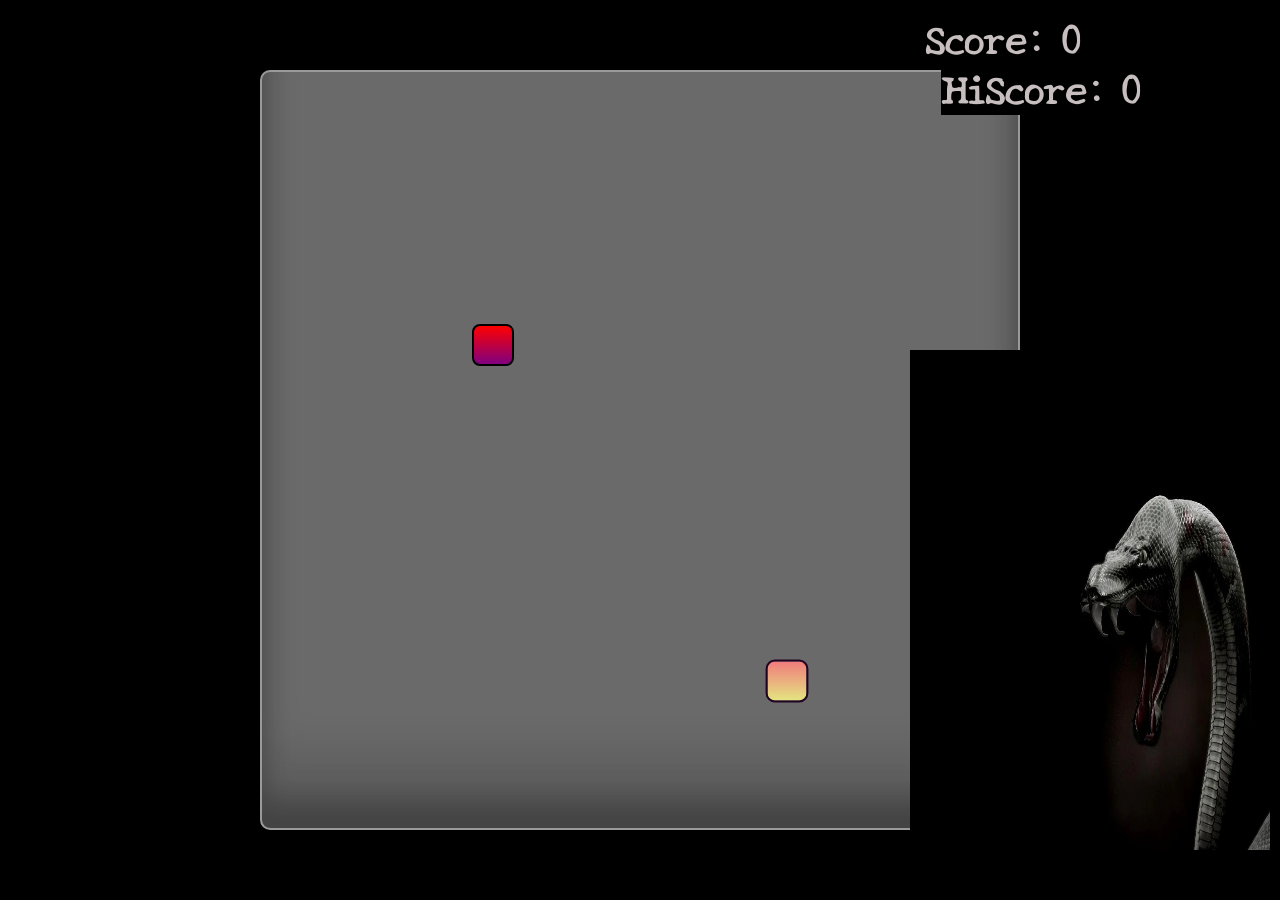
==== SnakeGame/index.html @ 0f673046 "Add files via upload" ====
<!DOCTYPE html>
<html lang="en">
<head>
    <meta charset="UTF-8">
    <meta http-equiv="X-UA-Compatible" content="IE=edge">
    <meta name="viewport" content="width=device-width, initial-scale=1.0">
    <title>Snake Game</title>
    <link rel="stylesheet" href="css/style.css">
</head>
<body>
    <div class="body">
        <div id="scoreBox">Score: 0</div>
        <div id="hiscoreBox">HiScore: 0</div>
        <div id="board"></div>
        <img src="css/img.png" alt="">
         </div>
</body>
<script src="js/index.js"></script>
</html>
---- SnakeGame/css/style.css ----
@import url('https://fonts.googleapis.com/css2?family=New+Tegomin&display=swap');
*{
    padding: 0;
    margin: 0px;
    background-color:black;
}
.body img{
    position: absolute;
    bottom: 50px;
    right: 10px;
    width: 360px;
    height: 500px;

}
.body{
    min-height: 100vh;
    background-size: 100vw 80vh;
    background-repeat: no-repeat;
    display: flex;
    justify-content: center;
    align-items: center; 
    }

#scoreBox{
    color: rgb(199, 191, 191);
    position: absolute;
    top: 9px;
    right: 200px;
    font-size: 39px;
    font-weight: bold;
    font-family: 'New Tegomin', serif;
}

#hiscoreBox{
    color: rgb(199, 191, 191);
    position: absolute;
    top: 59px;
    right: 140px;
    font-size: 39px;
    font-weight: bold;
    font-family: 'New Tegomin', serif;
}

#board{
    background-color: rgba(192, 190, 190, 0.555);
    width: 84vmin;
    height: 84vmin;
    border: 2px solid rgb(155, 154, 154);
    box-shadow: rgba(0, 0, 0, 0.17) 0px -23px 25px 0px inset, rgba(0, 0, 0, 0.15) 0px -36px 30px 0px inset, rgba(0, 0, 0, 0.1) 0px -79px 40px 0px inset, rgba(0, 0, 0, 0.06) 0px 2px 1px, rgba(0, 0, 0, 0.09) 0px 4px 2px, rgba(0, 0, 0, 0.09) 0px 8px 4px, rgba(0, 0, 0, 0.09) 0px 16px 8px, rgba(0, 0, 0, 0.09) 0px 32px 16px;
    display: grid;
    grid-template-rows: repeat(18, 1fr);
    grid-template-columns: repeat(18, 1fr);
    border-radius: 10px;
}

.head{
    background: linear-gradient(rgb(240, 124, 124), rgb(228, 228, 129));
    border: 2px solid rgb(34, 4, 34); 
    transform: scale(1.02);
    border-radius: 9px;
}

.snake{
    background-color: purple;
    border: .25vmin solid white;
    border-radius: 12px;
}

.food{
    background: linear-gradient(red, purple);
    border: .25vmin solid black;
    border-radius: 8px;
}
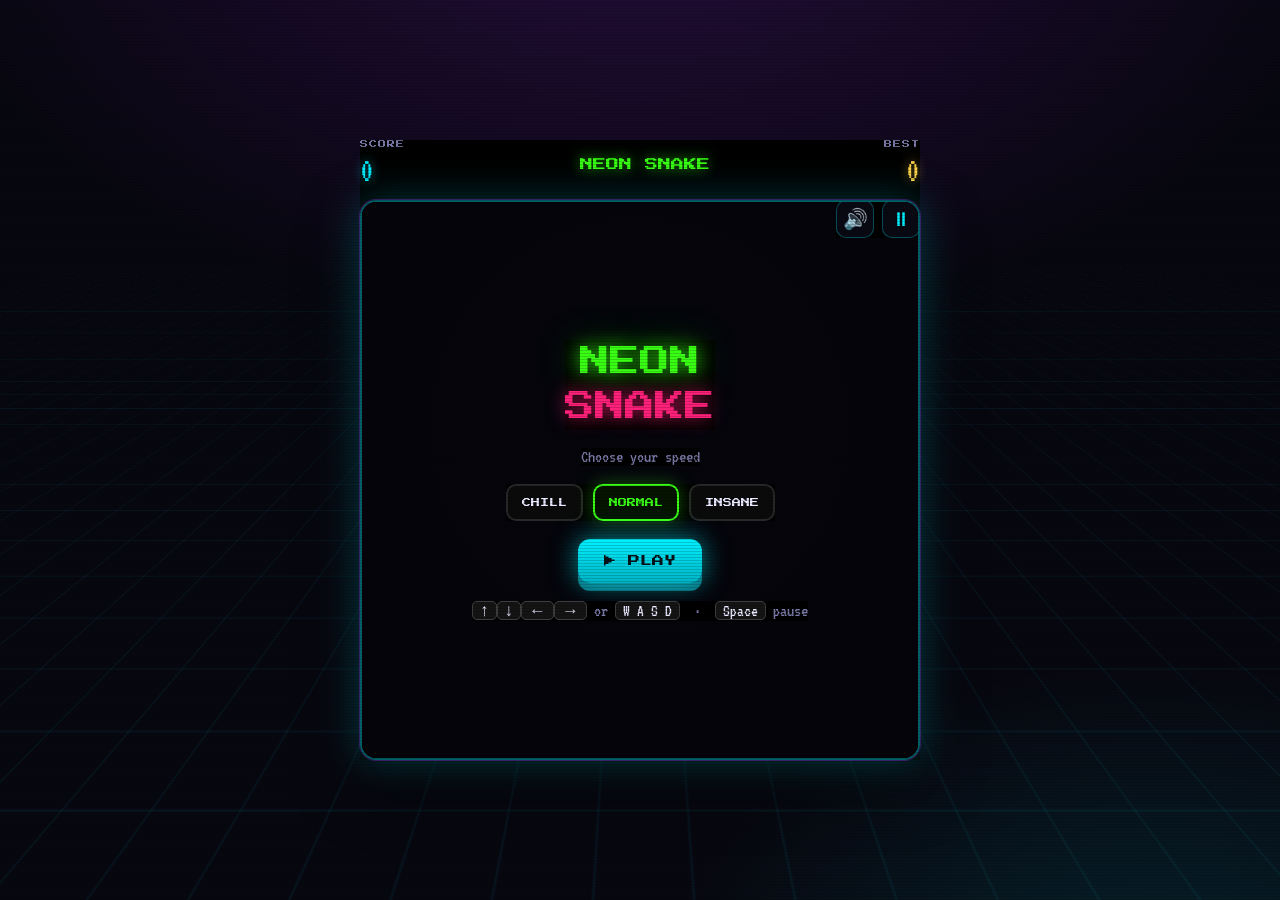
==== commit 0ff96e12: "Revamp HTML structure and design for Snake Game Updated the HTML structure and styling for the Snake" ====
--- a/SnakeGame/index.html
+++ b/SnakeGame/index.html
@@ -1,19 +1,68 @@
 <!DOCTYPE html>
 <html lang="en">
 <head>
-    <meta charset="UTF-8">
-    <meta http-equiv="X-UA-Compatible" content="IE=edge">
-    <meta name="viewport" content="width=device-width, initial-scale=1.0">
-    <title>Snake Game</title>
-    <link rel="stylesheet" href="css/style.css">
+<meta charset="UTF-8" />
+<meta name="viewport" content="width=device-width, initial-scale=1.0, maximum-scale=1.0, user-scalable=no" />
+<title>NEON SNAKE</title>
+<link rel="preconnect" href="https://fonts.googleapis.com">
+<link rel="preconnect" href="https://fonts.gstatic.com" crossorigin>
+<link href="https://fonts.googleapis.com/css2?family=Press+Start+2P&family=VT323&display=swap" rel="stylesheet">
+<link rel="stylesheet" href="css/style.css">
 </head>
 <body>
-    <div class="body">
-        <div id="scoreBox">Score: 0</div>
-        <div id="hiscoreBox">HiScore: 0</div>
-        <div id="board"></div>
-        <img src="css/img.png" alt="">
-         </div>
+<div class="wrap">
+  <div class="hud">
+    <div class="stat"><span class="lab">SCORE</span><span class="val" id="score">0</span></div>
+    <div class="title">NEON&nbsp;SNAKE</div>
+    <div class="stat hi" style="text-align:right"><span class="lab">BEST</span><span class="val" id="best">0</span></div>
+  </div>
+
+  <div class="stage">
+    <canvas id="game" width="600" height="600"></canvas>
+
+    <div class="tools">
+      <div class="tool" id="muteBtn" title="Sound">🔊</div>
+      <div class="tool" id="pauseBtn" title="Pause">⏸</div>
+    </div>
+
+    <!-- START -->
+    <div class="screen" id="startScreen">
+      <div class="big">NEON<br><span class="s2">SNAKE</span></div>
+      <div class="hint">Choose your speed</div>
+      <div class="modes" id="modes">
+        <div class="mode" data-mode="chill">CHILL</div>
+        <div class="mode on" data-mode="normal">NORMAL</div>
+        <div class="mode" data-mode="insane">INSANE</div>
+      </div>
+      <button class="play" id="startBtn">▶ PLAY</button>
+      <div class="hint"><kbd>↑</kbd><kbd>↓</kbd><kbd>←</kbd><kbd>→</kbd> or <kbd>W A S D</kbd> &nbsp;·&nbsp; <kbd>Space</kbd> pause</div>
+    </div>
+
+    <!-- PAUSE -->
+    <div class="screen hide" id="pauseScreen">
+      <div class="big" style="color:var(--cyan);text-shadow:0 0 18px rgba(0,240,255,.7)">PAUSED</div>
+      <button class="play" id="resumeBtn">▶ RESUME</button>
+      <div class="hint">Press <kbd>Space</kbd> to resume</div>
+    </div>
+
+    <!-- GAME OVER -->
+    <div class="screen over hide" id="overScreen">
+      <div class="big">GAME OVER</div>
+      <div class="sub">Score <b id="finalScore">0</b></div>
+      <div class="sub" id="newBest" style="display:none;color:var(--gold)">★ NEW BEST! ★</div>
+      <button class="play" id="retryBtn">⟳ PLAY AGAIN</button>
+      <div class="hint">Press <kbd>Enter</kbd></div>
+    </div>
+  </div>
+
+  <div class="pad" id="pad">
+    <button class="up"    data-dir="up">▲</button>
+    <button class="left"  data-dir="left">◀</button>
+    <button class="down"  data-dir="down">▼</button>
+    <button class="right" data-dir="right">▶</button>
+  </div>
+</div>
+
+<script src="js/index.js"></script>
 </body>
-<script src="js/index.js"></script>
-</html>+</html>
--- a/SnakeGame/css/style.css
+++ b/SnakeGame/css/style.css
@@ -1,4 +1,136 @@
-@import url('https://fonts.googleapis.com/css2?family=New+Tegomin&display=swap');
+:root{
+  --bg:#070710;
+  --panel:rgba(12,12,26,.82);
+  --green:#39ff14;
+  --cyan:#00f0ff;
+  --pink:#ff2079;
+  --purple:#b026ff;
+  --gold:#ffd54a;
+  --ink:#e8e8ff;
+  --dim:#7a7aa8;
+}
+*{margin:0;padding:0;box-sizing:border-box;-webkit-tap-highlight-color:transparent}
+html,body{height:100%}
+body{
+  background:
+    radial-gradient(1200px 700px at 50% -10%, rgba(176,38,255,.18), transparent 60%),
+    radial-gradient(900px 600px at 90% 110%, rgba(0,240,255,.12), transparent 55%),
+    var(--bg);
+  color:var(--ink);
+  font-family:'VT323',monospace;
+  display:flex;align-items:center;justify-content:center;
+  min-height:100vh;overflow:hidden;
+}
+/* moving grid floor */
+body::before{
+  content:"";position:fixed;inset:-50%;
+  background-image:
+    linear-gradient(rgba(0,240,255,.06) 1px,transparent 1px),
+    linear-gradient(90deg,rgba(0,240,255,.06) 1px,transparent 1px);
+  background-size:42px 42px;
+  transform:perspective(600px) rotateX(62deg) translateY(0);
+  animation:floor 16s linear infinite;pointer-events:none;
+}
+@keyframes floor{to{background-position:0 420px}}
+/* scanlines */
+body::after{
+  content:"";position:fixed;inset:0;pointer-events:none;z-index:50;
+  background:repeating-linear-gradient(0deg,rgba(0,0,0,.16) 0 1px,transparent 1px 3px);
+  mix-blend-mode:multiply;
+}
+
+.wrap{position:relative;width:min(94vmin,560px)}
+
+.hud{
+  display:flex;justify-content:space-between;align-items:flex-end;
+  margin-bottom:12px;gap:10px;
+}
+.stat{line-height:1}
+.stat .lab{
+  font-family:'Press Start 2P';font-size:8px;letter-spacing:1px;
+  color:var(--dim);display:block;margin-bottom:6px;
+}
+.stat .val{font-size:34px;color:var(--cyan);text-shadow:0 0 12px rgba(0,240,255,.6)}
+.stat.hi .val{color:var(--gold);text-shadow:0 0 12px rgba(255,213,74,.6)}
+.title{
+  font-family:'Press Start 2P';font-size:13px;text-align:center;
+  color:var(--green);text-shadow:0 0 14px rgba(57,255,20,.7);flex:1;align-self:center;
+}
+
+.stage{
+  position:relative;border-radius:16px;overflow:hidden;
+  border:2px solid rgba(0,240,255,.4);
+  box-shadow:0 0 0 1px rgba(176,38,255,.3),
+             0 0 40px rgba(0,240,255,.25),
+             0 24px 60px rgba(0,0,0,.6),
+             inset 0 0 60px rgba(0,0,0,.6);
+  background:rgba(4,4,12,.6);
+}
+canvas{display:block;width:100%;height:auto}
+
+/* overlays */
+.screen{
+  position:absolute;inset:0;display:flex;flex-direction:column;
+  align-items:center;justify-content:center;text-align:center;gap:18px;
+  background:radial-gradient(circle at 50% 40%,rgba(8,8,20,.55),rgba(4,4,10,.92));
+  backdrop-filter:blur(3px);z-index:20;padding:24px;
+}
+.screen.hide{display:none}
+.big{
+  font-family:'Press Start 2P';color:var(--green);
+  text-shadow:0 0 18px rgba(57,255,20,.8),0 0 40px rgba(57,255,20,.4);
+  line-height:1.5;font-size:clamp(18px,6vmin,30px);
+}
+.big .s2{color:var(--pink);text-shadow:0 0 18px rgba(255,32,121,.8)}
+.over .big{color:var(--pink);text-shadow:0 0 18px rgba(255,32,121,.8)}
+.sub{font-size:24px;color:var(--ink)}
+.sub b{color:var(--cyan)}
+.modes{display:flex;gap:10px;flex-wrap:wrap;justify-content:center}
+.mode{
+  font-family:'Press Start 2P';font-size:9px;cursor:pointer;
+  padding:12px 14px;border-radius:10px;color:var(--ink);
+  background:rgba(255,255,255,.04);border:2px solid rgba(255,255,255,.12);
+  transition:.15s;
+}
+.mode:hover{transform:translateY(-2px)}
+.mode.on{border-color:var(--green);color:var(--green);
+  box-shadow:0 0 18px rgba(57,255,20,.35);background:rgba(57,255,20,.08)}
+.play{
+  font-family:'Press Start 2P';font-size:12px;cursor:pointer;color:#06121a;
+  padding:16px 26px;border:none;border-radius:12px;
+  background:linear-gradient(180deg,var(--cyan),#00b3c4);
+  box-shadow:0 0 26px rgba(0,240,255,.6),0 8px 0 #0a6f7c;
+  transition:.1s;
+}
+.play:active{transform:translateY(4px);box-shadow:0 0 26px rgba(0,240,255,.6),0 4px 0 #0a6f7c}
+.hint{font-size:18px;color:var(--dim)}
+kbd{
+  font-family:'VT323';background:rgba(255,255,255,.08);border:1px solid rgba(255,255,255,.18);
+  border-radius:5px;padding:0 7px;color:var(--ink);font-size:17px
+}
+
+/* top-right controls */
+.tools{position:absolute;top:-2px;right:-2px;display:flex;gap:8px;z-index:30}
+.tool{
+  width:38px;height:38px;border-radius:10px;cursor:pointer;
+  background:rgba(12,12,26,.8);border:1px solid rgba(0,240,255,.3);
+  color:var(--cyan);font-size:20px;display:flex;align-items:center;justify-content:center;
+}
+.tool:active{transform:scale(.92)}
+
+/* mobile d-pad */
+.pad{display:none;margin-top:16px;grid-template-columns:repeat(3,64px);
+     grid-template-rows:repeat(2,64px);gap:8px;justify-content:center}
+.pad button{
+  font-family:'Press Start 2P';font-size:16px;border-radius:14px;cursor:pointer;
+  background:rgba(12,12,26,.85);border:2px solid rgba(0,240,255,.35);color:var(--cyan);
+}
+.pad button:active{background:rgba(0,240,255,.18)}
+.pad .up{grid-column:2;grid-row:1}
+.pad .left{grid-column:1;grid-row:2}
+.pad .down{grid-column:2;grid-row:2}
+.pad .right{grid-column:3;grid-row:2}
+@media (hover:none) and (pointer:coarse){.pad{display:grid}.hint{display:none}}@import url('https://fonts.googleapis.com/css2?family=New+Tegomin&display=swap');
 *{
     padding: 0;
     margin: 0px;
@@ -54,20 +186,20 @@
 }
 
 .head{
-    background: linear-gradient(rgb(240, 124, 124), rgb(228, 228, 129));
-    border: 2px solid rgb(34, 4, 34); 
+    background: greenyellow;
+    border: .25vmin solid rgb(28, 87, 48); 
     transform: scale(1.02);
-    border-radius: 9px;
+    border-radius: 6px;
 }
 
 .snake{
-    background-color: purple;
-    border: .25vmin solid white;
-    border-radius: 12px;
+    background-color: green;
+    border: .25vmin solid rgb(56, 148, 86);
+    border-radius: 6px;
 }
 
 .food{
-    background: linear-gradient(red, purple);
-    border: .25vmin solid black;
+    background: red;
+    border: .25vmin solid rgb(201, 28, 28);
     border-radius: 8px;
-}+}
